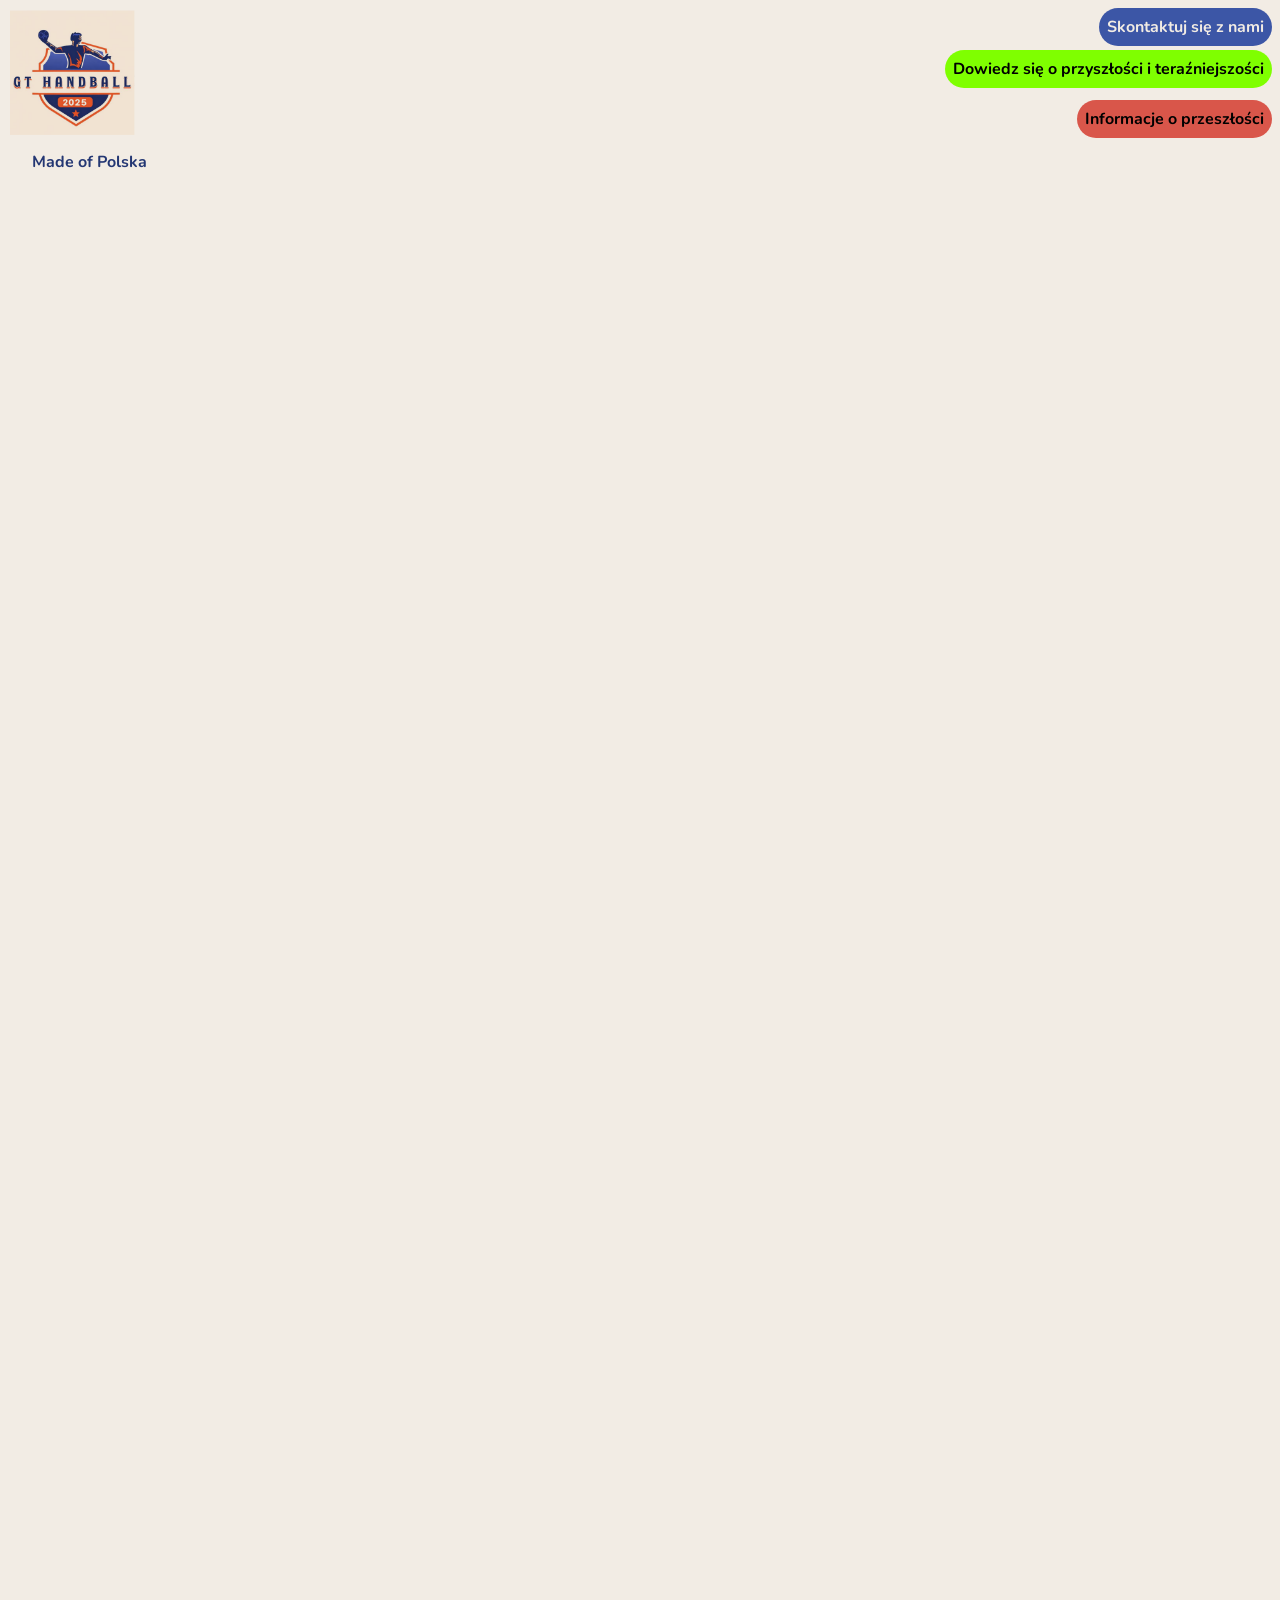
==== galeria.html @ 9e6d4eeb "." ====
<!DOCTYPE html>
<html lang="en">
<head>
    <meta charset="UTF-8">
    <meta name="viewport" content="width=device-width, initial-scale=1.0">
    <title>Strona</title>
    <link rel="stylesheet" href="style.css">
    <link rel="preconnect" href="https://fonts.googleapis.com">

    <link rel="preconnect" href="https://fonts.gstatic.com" crossorigin>
    <link href="https://fonts.googleapis.com/css2?family=Nunito:ital,wght@0,200..1000;1,200..1000&family=Rammetto+One&display=swap" rel="stylesheet">
</head>
<body>
    <header class="header">
        <a class="logo" href="/">
            <img src="logo.PNG" alt="przejdź do strony głównej" class="logo__img" width="800px" height="800px">
        </a>
        <a href="#kontaktid" class="button header__button">
            Skontaktuj się z nami
        </a>

        <a href="#aktualnosciid" class="button aktualnosci__button">
            Dowiedz się o przyszłości i teraźniejszości
        </a>

        <a href="#przeszloscid" class="button przeszlosc__button">
            Informacje o przeszłości
        </a>
    </header>
    <main class="wazne-tresc">
        <section class="sekcja sekcja--galeria"></section>
    </main>
    <footer class="sekcja footer">
        <p>
            Made of Polska
        </p>
    </footer>
</body>
</html>
---- style.css ----
*{
    margin:0;
    box-sizing: border-box;
}
body{
    background-color: #F2ECE4;
    color:#243773; 
    min-height: 2000px;
    font-family: "Nunito", sans-serif;
    font-weight: 700;
}
h2,h1,h3{
    font-family: "Rammetto One", sans-serif;
    font-style: italic;
}

.logo__img{
    mix-blend-mode: multiply;
    width: 125px;
    height: 125px;
}
.header{
    display:flex;
    justify-content: space-between;
    padding:10px;
    align-items: center;
    
}
.button{
    text-decoration: none;
    background-color: #3C56A6;
    color: #F2ECE4;
    padding:8px;
    border-radius: 23456px;
    transition: 300ms;
}
.header__button{
    position:fixed;
    top: 8px;
    right: 8px;
    
}
.header__button:active{
    translate: 23px -12px;
}
.aktualnosci__button{
    background-color: chartreuse;
    color:black;
    position: fixed;
    top: 50px;
    right: 8px;
    --brightness:150%;
}

.przeszlosc__button{
    background-color: #D9564A;
    color:black;
    position:fixed;
    top:100px;
    right: 8px;
}
.button:hover{
    filter: brightness(var(--brightness, 130%));
}
.button:active{
    scale: 80%;
    opacity: 50%;
    
}
/* .tekst::first-letter{
    font-size: ;
    color: ;
} */
.sekcja__linki__img{
    object-fit: cover;
    width: 150px;
    height: 150px;
    border-radius: 10px;
    align-items: end;
    display: flex;
}
.sekcja__linki{
    display: flex;
    flex-wrap: wrap;
    gap: 50px;
}
/* .dialog{
    position: fixed;
    background: #D9564A;
    left: 50%;
    top: 50%;
    translate: -50% -50%;
    rotate: 180deg;
    transform:translate(-50%,-50%) rotate(180deg);
} */
.sekcja{
    margin-inline: 32px;
}
.sekcja + .sekcja{
    margin-top:32px;
}
.sekcja--strona{
    display: flex;
    gap: 30px;
    flex-direction: column;
    justify-content: center;
}
.sekcja--strona--button{
    align-self: center;
}

@media (width>500px) {
.sekcja--strona{
    justify-content: space-between;
    flex-direction: row;
}
}







/* #243773
#3C56A6
#F2ECE4
#F2522E
#D9564A */
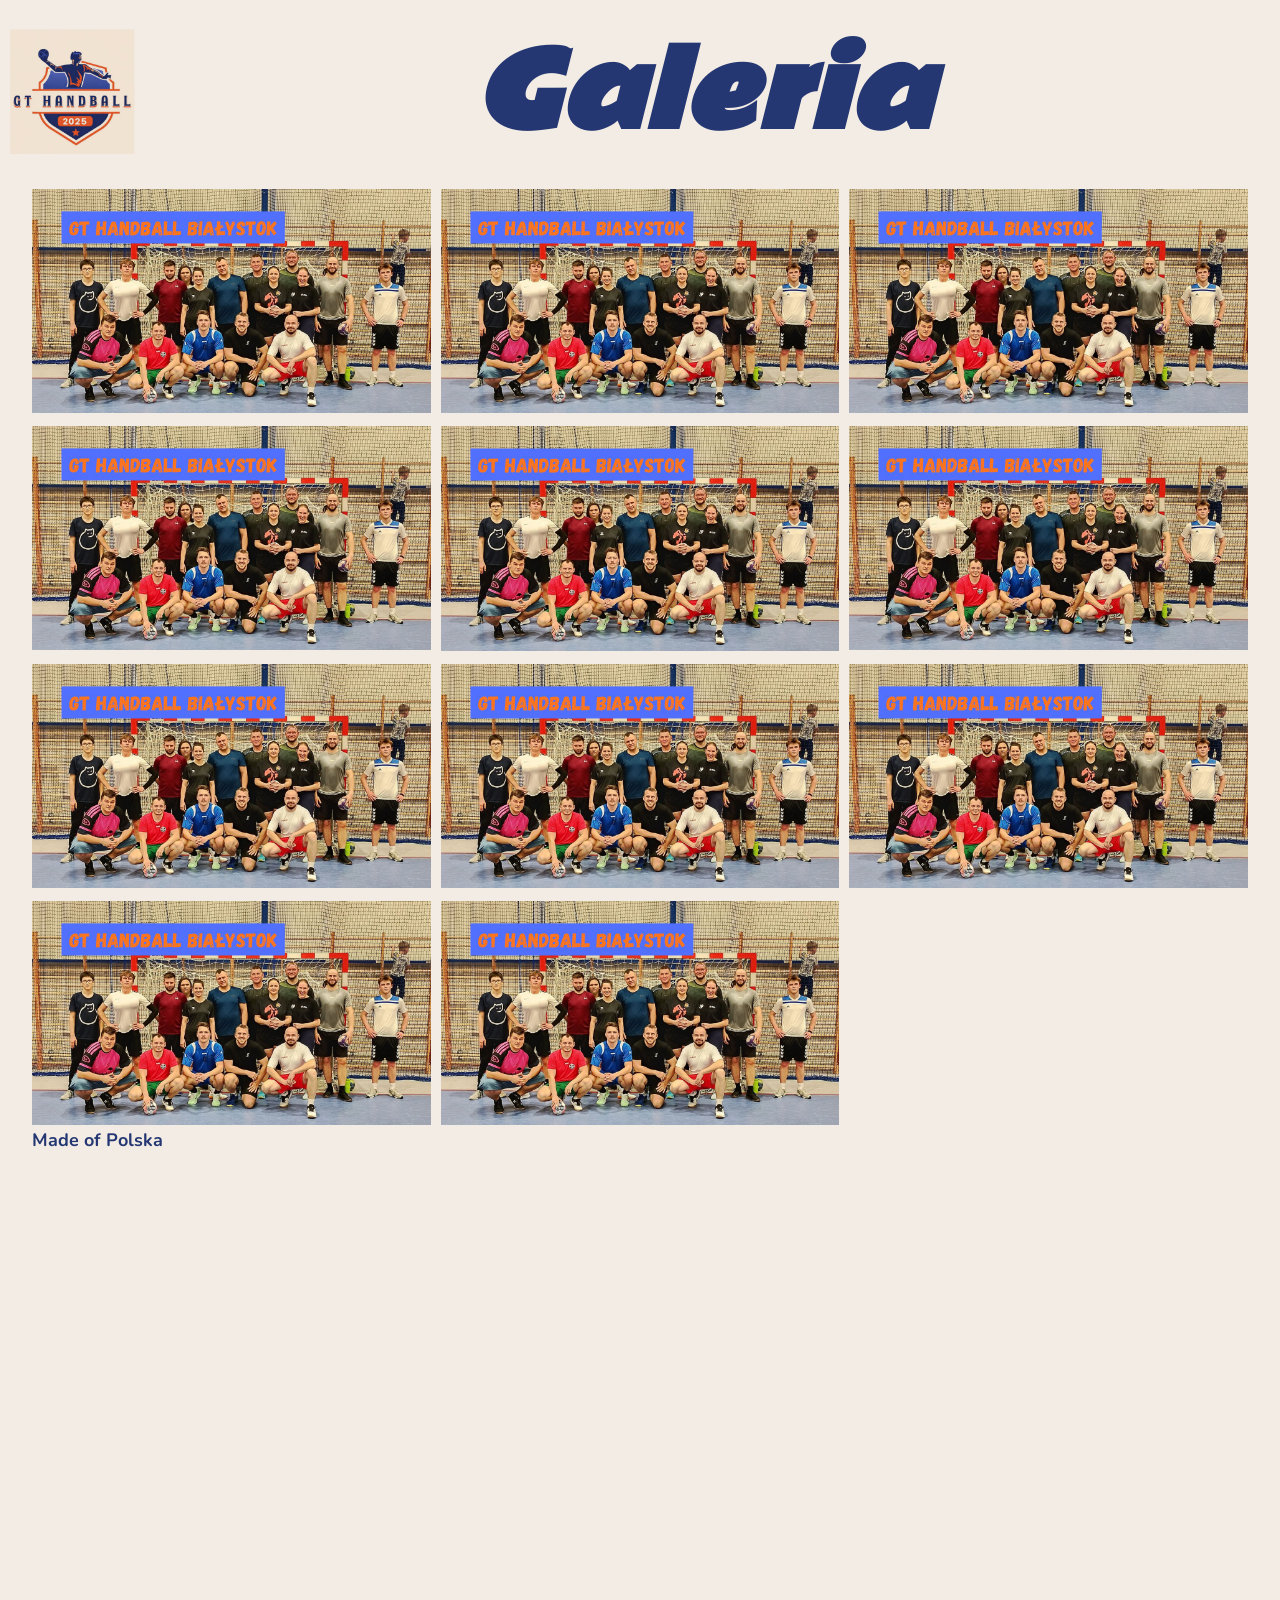
==== commit 5979f8a8: "ds" ====
--- a/galeria.html
+++ b/galeria.html
@@ -15,20 +15,45 @@
         <a class="logo" href="/">
             <img src="logo.PNG" alt="przejdź do strony głównej" class="logo__img" width="800px" height="800px">
         </a>
-        <a href="#kontaktid" class="button header__button">
-            Skontaktuj się z nami
-        </a>
-
-        <a href="#aktualnosciid" class="button aktualnosci__button">
-            Dowiedz się o przyszłości i teraźniejszości
-        </a>
-
-        <a href="#przeszloscid" class="button przeszlosc__button">
-            Informacje o przeszłości
-        </a>
+        <h1 class="header__title">
+            Galeria
+        </h1>
     </header>
     <main class="wazne-tresc">
-        <section class="sekcja sekcja--galeria"></section>
+        <section class="sekcja sekcja--galeria">
+            <button>
+                <img class="sekcja--galeria__img" src="sklad.png" alt="">
+            </button>
+            <button>
+                <img class="sekcja--galeria__img" src="sklad.png" alt="">
+            </button>
+            <button>
+                <img class="sekcja--galeria__img" src="sklad.png" alt="">
+            </button>
+            <button>
+                <img class="sekcja--galeria__img" src="sklad.png" alt="">
+            </button>
+            <button>
+                <img class="sekcja--galeria__img" src="sklad.png" alt="">
+            </button>
+            <button>
+                <img class="sekcja--galeria__img" src="sklad.png" alt="">
+            </button><button>
+                <img class="sekcja--galeria__img" src="sklad.png" alt="">
+            </button>
+            <button>
+                <img class="sekcja--galeria__img" src="sklad.png" alt="">
+            </button>
+            <button>
+                <img class="sekcja--galeria__img" src="sklad.png" alt="">
+            </button>
+            <button>
+                <img class="sekcja--galeria__img" src="sklad.png" alt="">
+            </button>
+            <button>
+                <img class="sekcja--galeria__img" src="sklad.png" alt="">
+            </button>
+        </section>
     </main>
     <footer class="sekcja footer">
         <p>
--- a/style.css
+++ b/style.css
@@ -8,12 +8,33 @@
     min-height: 2000px;
     font-family: "Nunito", sans-serif;
     font-weight: 700;
+    font-size: 18px;
 }
 h2,h1,h3{
     font-family: "Rammetto One", sans-serif;
     font-style: italic;
 }
+h1{
+    font-size: 100px;
+}
+h2{
+    font-size: 2rem;
+}
+h3{
+    font-size: 1.5rem;
+}
+button{
+    background: none;
+    border: none;
+    padding: 0;
+    display: block;
 
+}
+img{
+    max-width: 100%;
+    max-height: auto;
+    background-size: cover;
+}
 .logo__img{
     mix-blend-mode: multiply;
     width: 125px;
@@ -106,7 +127,37 @@
     justify-content: center;
 }
 .sekcja--strona--button{
-    align-self: center;
+    margin-top: 20px;
+}
+.sekcja--galeria{
+    display: grid;
+    grid-template-columns: 1fr 1fr 1fr;
+    gap: 10px;
+}
+.header__title{
+    margin-inline: auto;
+}
+
+.sekcja--strona__lewo{
+    display: flex;
+    flex-direction: column;
+    align-items: start;
+    
+}
+.pole-tekstowe{
+    resize: none;
+    min-width: 450px;
+    max-width: 100%;
+    height: 250px;
+    border: none;
+    color: inherit;
+    font-family: inherit;
+    font-weight: 400;
+}
+.kontakt__submit{
+    margin-top: 10px;
+    width: 450px;
+    text-align: center;
 }
 
 @media (width>500px) {
